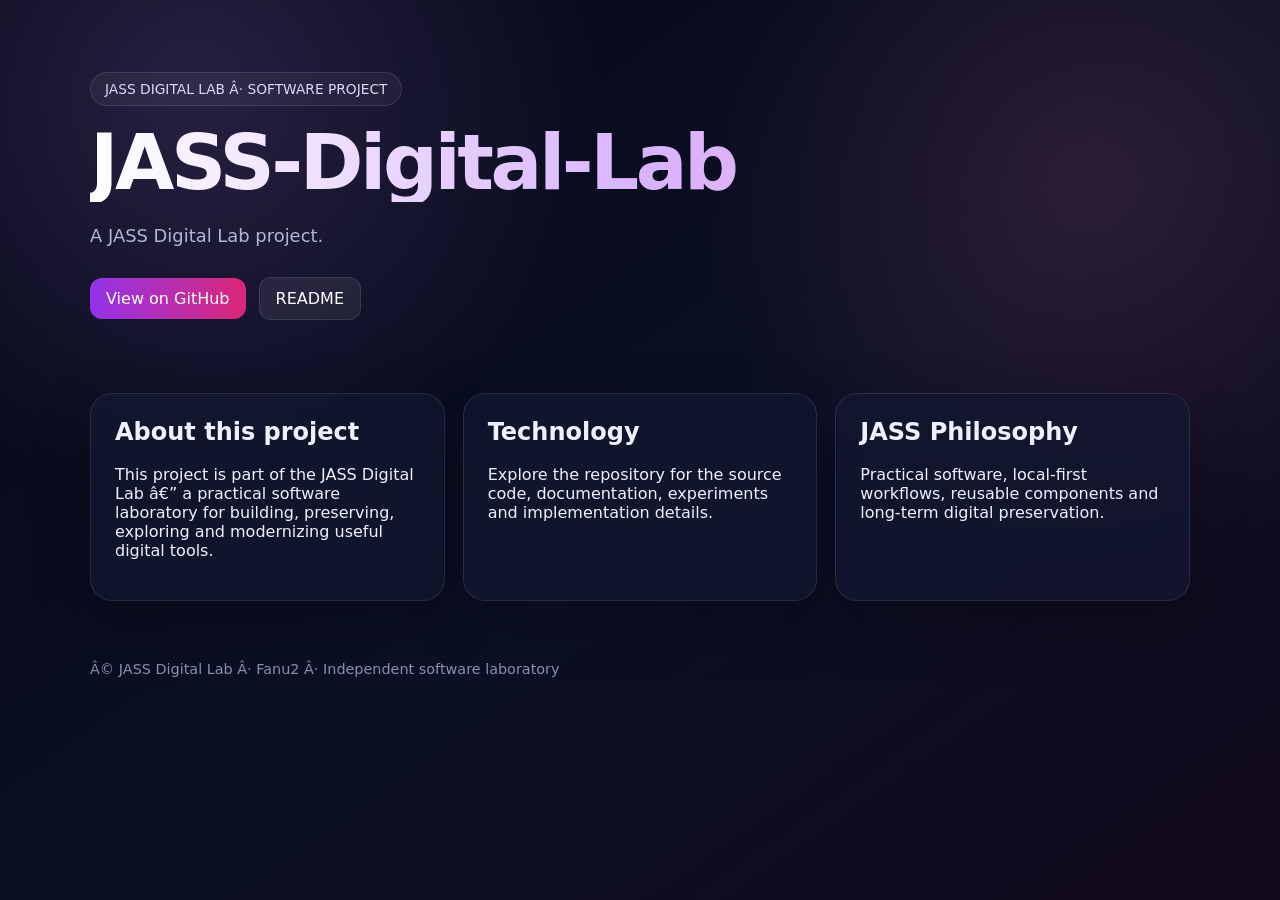
==== index.html @ 1c765fc7 "Add JASS GitHub Pages project page" ====
<!doctype html>
<html lang="en">
<head>
<meta charset="utf-8">
<meta name="viewport" content="width=device-width,initial-scale=1">
<meta name="description" content="A JASS Digital Lab project.">
<title>JASS-Digital-Lab â€” JASS Digital Lab</title>
<link rel="stylesheet" href="jass-global.css">
</head>
<body>
<div class="wrap">
<section class="hero">
<span class="badge">JASS DIGITAL LAB Â· SOFTWARE PROJECT</span>
<h1>JASS-Digital-Lab</h1>
<p class="lead">A JASS Digital Lab project.</p>
<a class="btn primary" href="https://github.com/Fanu2/JASS-Digital-Lab">View on GitHub</a>
<a class="btn" href="https://github.com/Fanu2/JASS-Digital-Lab#readme">README</a>
</section>
<section class="grid">
<div class="card"><h2>About this project</h2><p>This project is part of the JASS Digital Lab â€” a practical software laboratory for building, preserving, exploring and modernizing useful digital tools.</p></div>
<div class="card"><h2>Technology</h2><p>Explore the repository for the source code, documentation, experiments and implementation details.</p></div>
<div class="card"><h2>JASS Philosophy</h2><p>Practical software, local-first workflows, reusable components and long-term digital preservation.</p></div>
</section>
<footer>Â© JASS Digital Lab Â· Fanu2 Â· Independent software laboratory</footer>
</div>
</body>
</html>
---- jass-global.css ----
:root {
  --bg: #070b18;
  --panel: rgba(18, 24, 48, .78);
  --line: rgba(255,255,255,.10);
  --text: #eef2ff;
  --muted: #aeb8d4;
  --accent: #c084fc;
  --accent2: #f472b6;
  --max: 1100px;
}
* { box-sizing: border-box; }
body {
  margin: 0;
  min-height: 100vh;
  font-family: Inter, ui-sans-serif, system-ui, -apple-system, "Segoe UI", sans-serif;
  color: var(--text);
  background:
    radial-gradient(circle at 15% 10%, rgba(192,132,252,.18), transparent 30%),
    radial-gradient(circle at 85% 20%, rgba(244,114,182,.14), transparent 30%),
    linear-gradient(145deg, #050816, #0b1024 55%, #12091c);
}
.wrap { width: min(var(--max), calc(100% - 32px)); margin: auto; }
.hero { padding: 72px 0 36px; }
.badge {
  display: inline-block; padding: 8px 14px; border: 1px solid var(--line);
  border-radius: 999px; background: rgba(255,255,255,.05); color: #ddd6fe;
  font-size: .86rem;
}
h1 {
  margin: 18px 0 12px; font-size: clamp(2.4rem, 6vw, 5rem);
  line-height: 1.02; letter-spacing: -.045em;
  background: linear-gradient(90deg, #fff, #d8b4fe, #f9a8d4);
  -webkit-background-clip: text; background-clip: text; color: transparent;
}
.lead { max-width: 760px; color: var(--muted); font-size: 1.12rem; line-height: 1.75; }
.grid { display: grid; grid-template-columns: repeat(auto-fit, minmax(250px,1fr)); gap: 18px; margin: 30px 0; }
.card {
  padding: 24px; border: 1px solid var(--line); border-radius: 22px;
  background: var(--panel); backdrop-filter: blur(14px);
  box-shadow: 0 20px 60px rgba(0,0,0,.24);
}
.card h2 { margin-top: 0; }
a.btn {
  display: inline-block; margin: 7px 8px 7px 0; padding: 11px 16px;
  border-radius: 12px; text-decoration: none; color: white;
  border: 1px solid var(--line); background: rgba(255,255,255,.07);
}
a.btn.primary { background: linear-gradient(90deg, #9333ea, #db2777); border: 0; }
footer { padding: 30px 0 60px; color: #8792b1; font-size: .9rem; }
code { color: #e9d5ff; }
@media (max-width: 600px) { .hero { padding-top: 45px; } }
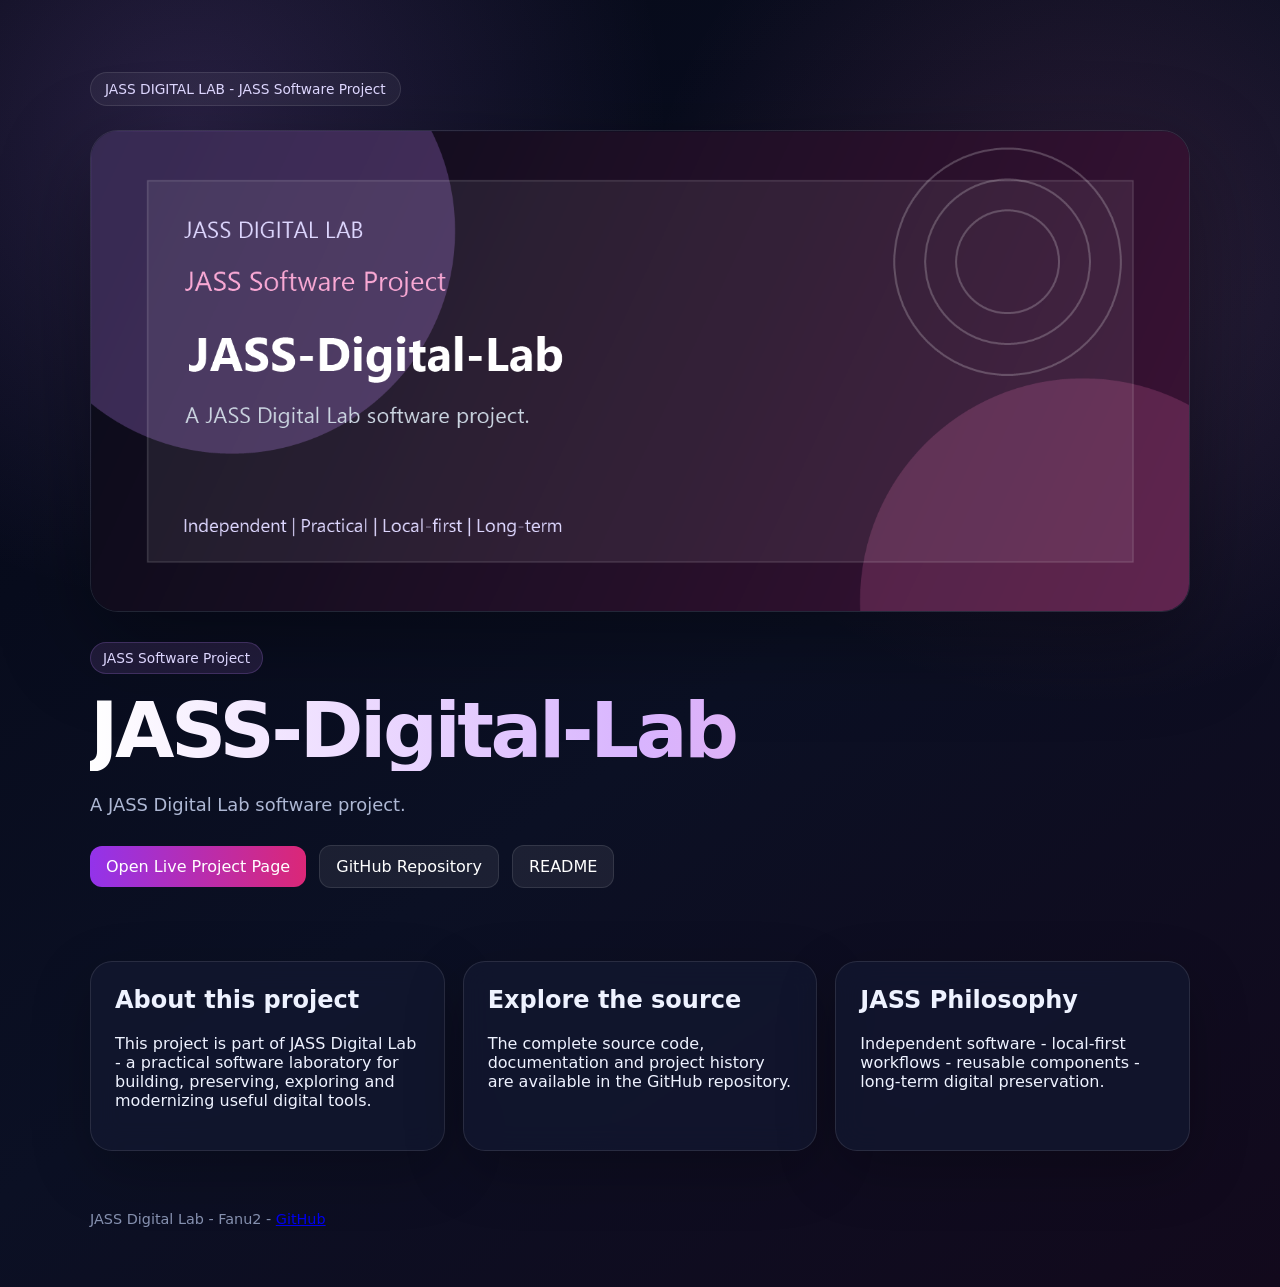
==== commit b4e04683: "Upgrade JASS project page with hero and live links" ====
--- a/index.html
+++ b/index.html
@@ -3,25 +3,35 @@
 <head>
 <meta charset="utf-8">
 <meta name="viewport" content="width=device-width,initial-scale=1">
-<meta name="description" content="A JASS Digital Lab project.">
-<title>JASS-Digital-Lab â€” JASS Digital Lab</title>
+<meta name="description" content="A JASS Digital Lab software project.">
+<link rel="canonical" href="https://Fanu2.github.io/JASS-Digital-Lab/">
+<title>JASS-Digital-Lab - JASS Digital Lab</title>
 <link rel="stylesheet" href="jass-global.css">
+<style>
+.hero-art{width:100%;display:block;border-radius:28px;border:1px solid rgba(255,255,255,.1);box-shadow:0 30px 90px rgba(0,0,0,.35);margin:24px 0 30px}
+.meta{display:inline-block;padding:7px 12px;border-radius:999px;background:rgba(192,132,252,.12);border:1px solid rgba(192,132,252,.2);color:#ddd6fe;font-size:.86rem}
+</style>
 </head>
 <body>
 <div class="wrap">
 <section class="hero">
-<span class="badge">JASS DIGITAL LAB Â· SOFTWARE PROJECT</span>
+<span class="badge">JASS DIGITAL LAB - JASS Software Project</span>
+<img class="hero-art" src="hero.png" alt="JASS-Digital-Lab hero artwork">
+<span class="meta">JASS Software Project</span>
 <h1>JASS-Digital-Lab</h1>
-<p class="lead">A JASS Digital Lab project.</p>
-<a class="btn primary" href="https://github.com/Fanu2/JASS-Digital-Lab">View on GitHub</a>
+<p class="lead">A JASS Digital Lab software project.</p>
+<div>
+<a class="btn primary" href="https://Fanu2.github.io/JASS-Digital-Lab/">Open Live Project Page</a>
+<a class="btn" href="https://github.com/Fanu2/JASS-Digital-Lab">GitHub Repository</a>
 <a class="btn" href="https://github.com/Fanu2/JASS-Digital-Lab#readme">README</a>
+</div>
 </section>
 <section class="grid">
-<div class="card"><h2>About this project</h2><p>This project is part of the JASS Digital Lab â€” a practical software laboratory for building, preserving, exploring and modernizing useful digital tools.</p></div>
-<div class="card"><h2>Technology</h2><p>Explore the repository for the source code, documentation, experiments and implementation details.</p></div>
-<div class="card"><h2>JASS Philosophy</h2><p>Practical software, local-first workflows, reusable components and long-term digital preservation.</p></div>
+<div class="card"><h2>About this project</h2><p>This project is part of JASS Digital Lab - a practical software laboratory for building, preserving, exploring and modernizing useful digital tools.</p></div>
+<div class="card"><h2>Explore the source</h2><p>The complete source code, documentation and project history are available in the GitHub repository.</p></div>
+<div class="card"><h2>JASS Philosophy</h2><p>Independent software - local-first workflows - reusable components - long-term digital preservation.</p></div>
 </section>
-<footer>Â© JASS Digital Lab Â· Fanu2 Â· Independent software laboratory</footer>
+<footer>JASS Digital Lab - Fanu2 - <a href="https://github.com/Fanu2/JASS-Digital-Lab">GitHub</a></footer>
 </div>
 </body>
 </html>
